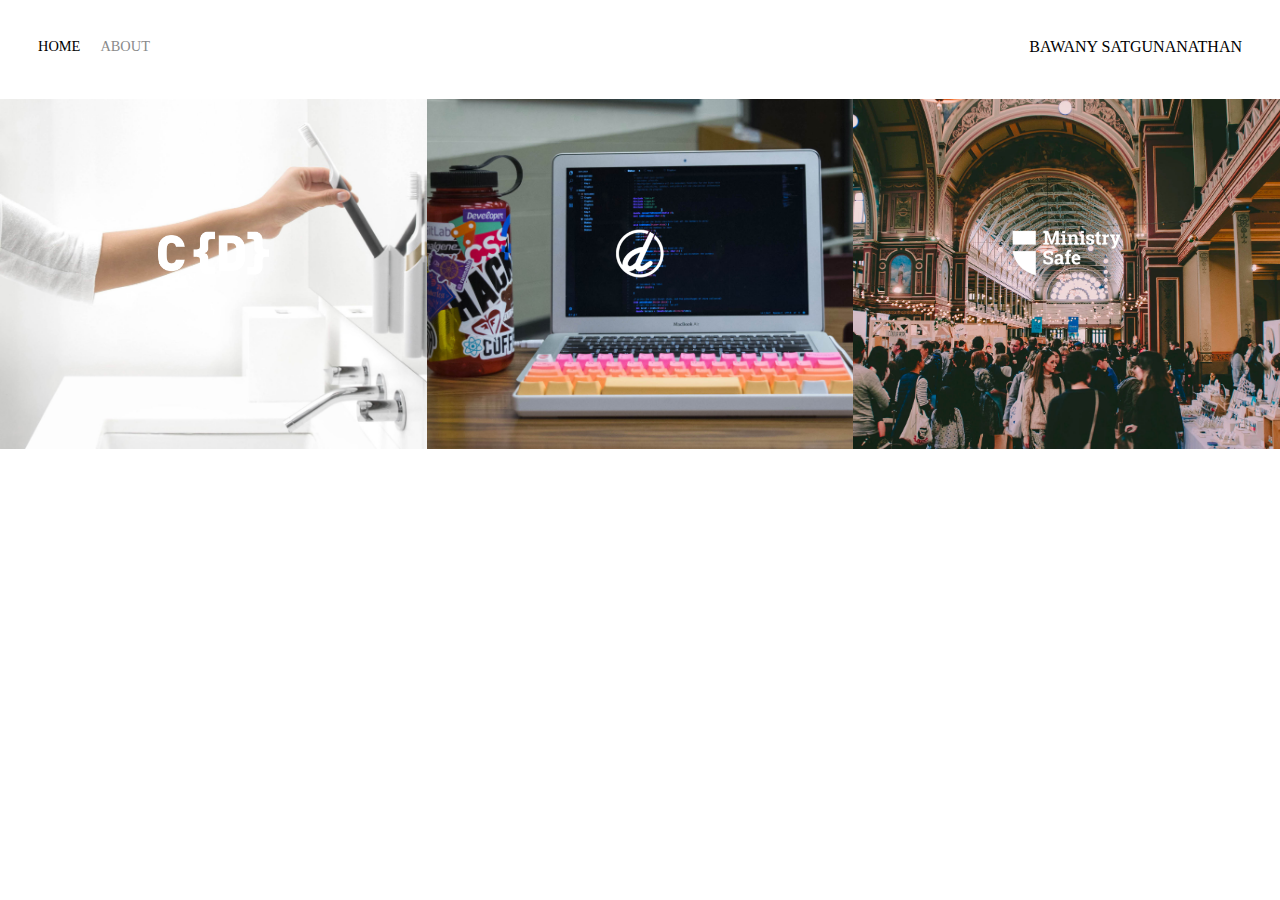
==== index.html @ 3a4c11e2 "initial commit" ====
<!DOCTYPE html>
<html lang="en">
<head>
    <meta charset="UTF-8">
    <title>Document</title>
    <link rel="stylesheet" href="styles.css">
</head>
<body>
    <div class="container">
        <div class="nav-wrapper">
            <div class="left-side">
                <div class="nav-link-wrapper active-nav-link">    
                    <a href="index.html">Home</a>
                </div>
                <div class="nav-link-wrapper">
                    <a href="about.html">About</a> 
                </div>
            </div>
            
            <div class="right-side">
                <div class="brand">
                    <div>BAWANY SATGUNANATHAN</div>
                </div>
            </div>
        </div>

        <div class="content-wrapper">
            <div class="portfolio-items-wrapper">

                <div class="portfolio-item-wrapper">

                    <div class="portfolio-img-background" style="background-image:url(images/portfolio1.jpg)">

                    </div>
                    <div class="img-text-wrapper">
                        <div class="logo-wrapper">
                            <img src="images/logos/crondose.png">

                        </div>
                        <div class="subtitle">
                            I built this crondose.
                        </div>
                    </div>

                </div><div class="portfolio-item-wrapper">

                    <div class="portfolio-img-background" style="background-image:url(images/portfolio2.jpg)">

                    </div>
                    <div class="img-text-wrapper">
                        <div class="logo-wrapper">
                            <img src="images/logos/open-devos.png">

                        </div>
                        <div class="subtitle">
                            I built this open devos.
                        </div>
                    </div>

                </div><div class="portfolio-item-wrapper">

                    <div class="portfolio-img-background" style="background-image:url(images/portfolio3.jpg)">

                    </div>
                    <div class="img-text-wrapper">
                        <div class="logo-wrapper">
                            <img src="images/logos/ministry-safe.png">

                        </div>
                        <div class="subtitle">
                            I built this ministry-safe.
                        </div>
                    </div>

                </div>
            </div>
        </div>
    </div>
</body>

<script type="text/javascript">
    const portfolioItems = document.querySelectorAll('.portfolio-item-wrapper');
  
    portfolioItems.forEach(portfolioItem => {
      portfolioItem.addEventListener('mouseover', () => {
        console.log(portfolioItem.childNodes[1].classList)
        portfolioItem.childNodes[1].classList.add('img-darken');
      });

      portfolioItem.addEventListener('mouseout', () => {
        portfolioItem.childNodes[1].classList.remove('img-darken');
      })
  
    });
  
  </script>
  
</html>
---- styles.css ----
/* master styles */
body {
    margin: 0px;
}

.container {
    display:grid;
    grid-template-columns: 1fr;
}

.nav-wrapper {
    display: flex;
    justify-content: space-between;
    padding:38px;
}

.left-side {
    display: flex;
}

.nav-wrapper > .left-side > div {
    margin-right: 20px;
    font-size: 0.9em;
    text-transform: uppercase;
}

.nav-link-wrapper {
    height: 22px;
    border-bottom: 1px solid transparent;
    transition: border-bottom 0.5s;
}

.nav-link-wrapper a {
    color: #8a8a8a;
    text-decoration: none;
    transition: color 0.5s;
}

.nav-link-wrapper:hover {
    border-bottom: 1px solid black;
}

.nav-link-wrapper a:hover {
    color: black;
}

/* Portfolio styles*/

.portfolio-items-wrapper {
    display: grid;
    grid-template-columns: 1fr 1fr 1fr;
}

.portfolio-item-wrapper {
    position: relative;
}

.portfolio-img-background {
    height: 350px;
    width: 100%;
    background-size: cover;
    background-position: center;
    background-repeat: no-repeat;
}

.img-text-wrapper {
    position: absolute;
    top:0;
    display: flex;
    flex-direction: column;
    justify-content: center;
    align-items: center;
    height: 100%;
    text-align: center;
    padding-left: 100px;
    padding-right: 100px;
}

.logo-wrapper img {
    width: 50%;
    margin-bottom: 20px;
}

.img-text-wrapper .subtitle {
    transition: 1s;
    font-weight: 600;
    color:transparent;
}

.img-text-wrapper:hover .subtitle {
    font-weight: 600;
    color: lightseagreen;   
}

.active-nav-link {
    border-bottom: 1pm solid black;
}

.active-nav-link a {
    color: black !important;
}

.img-darken {
    transition: 1s;
    filter: brightness(10%);
}

.two-column-wrapper {
    display: grid;
    grid-template-columns: 1fr 1fr;
}

.profile-image-wrapper img {
    width: 100%;
}

.profile-content-wrapper h1 {
    color: teal;
}
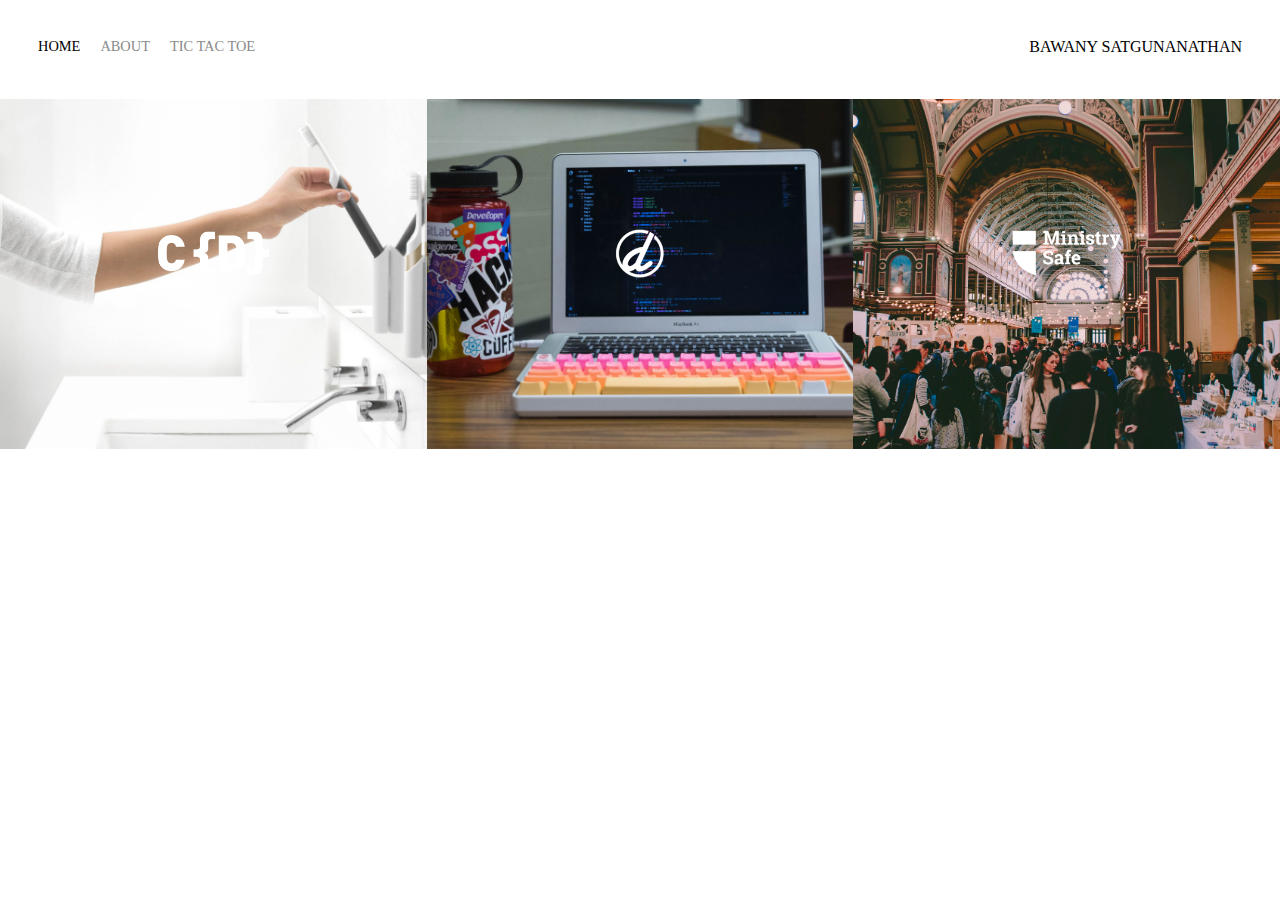
==== commit 25a90d52: "added menu item for tictactoe page" ====
--- a/index.html
+++ b/index.html
@@ -14,6 +14,9 @@
                 </div>
                 <div class="nav-link-wrapper">
                     <a href="about.html">About</a> 
+                </div>
+                <div class="nav-link-wrapper">
+                    <a href="tictactoe.html">TIC TAC TOE</a> 
                 </div>
             </div>
             
@@ -95,4 +98,4 @@
   
   </script>
   
-</html>+</html>
